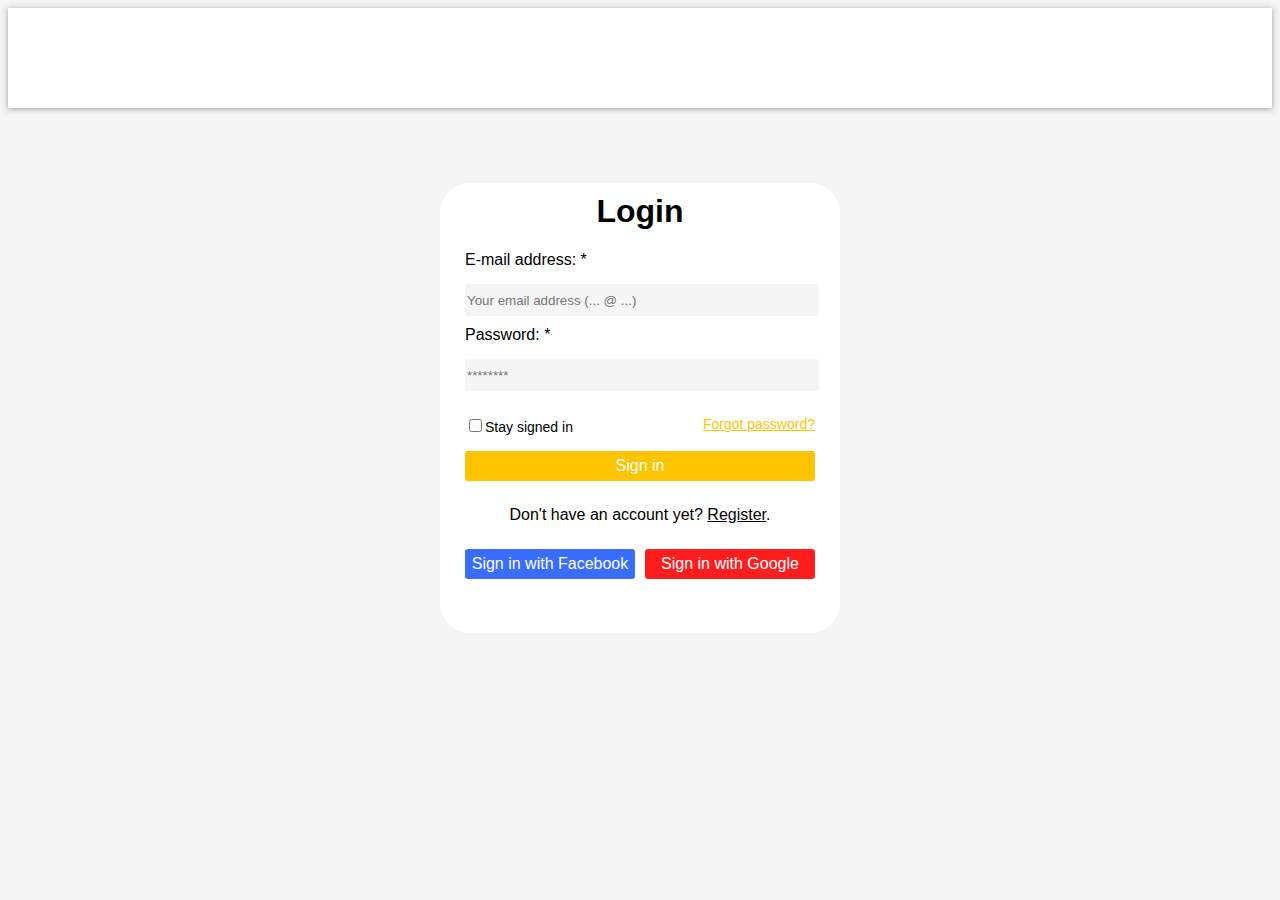
==== index.html @ 27d47063 "Changes" ====
<!DOCTYPE html>
<html>
    <head>
        <meta charset="UTF-8">
        <meta name="viewport" content="width=500, initial-scale=1">
        <title>Login page</title>
        <link href="css/style.css" rel="stylesheet" type="text/css"/>
    </head>
    <body class="body">
        <header class="header"></header>
        <div class="body__registration" width="500px"> 
            <h1 class="body__title">Login</h1>
            <div>
                <span class="body__subtitle subtitle">E-mail address: *<br></span>
                <input class="body__input" type="email" name="email" placeholder="Your email address (... @ ...)" ><br>
                <span class="body__subtitle subtitle">Password: *<br></span>
                <input class="body__input" type="password" name="psw" placeholder="********">              
                <div class="body__container">
                    <div>  
                        <input type="checkbox" id="check1"><label class="body__checkbox_text" for="check1">Stay signed in</label>
                    </div>
                    <a class="body__link" href="http://google.com" target="_blank">Forgot password?</a>
                </div>
            </div> 
            <div>
                <input class="body__button_sign" type="submit" value="Sign in">
            </div>
            <div>
                <div class="body__text">Don't have an account yet? <a class="body__registerlink" href="">Register</a>.</div>
            </div>
            <div class="body__container">
                <input class="body__button_facebook" type="submit" value="Sign in with Facebook">
                <input class="body__button_google" type="submit" value="Sign in with Google" >
            </div>
        </div>
    </body>
</html>
---- css/style.css ----
.body {
    background-color: whitesmoke;
    font-family: 'Roboto', sans-serif;
}
.header {
    height: 100px;
    background-color: white;
    box-shadow: 0px 1px 6px rgba(131, 130, 130, 0.76);
}
.body__registration {
    margin-top: 75px;
    margin-left: auto;
    margin-right: auto;
    border-radius: 30px;
    background-color: white;
    border: none;
    width: 400px;
    height: 450px;
}
.body__title {
    padding-top: 10px;
    text-align: center;
}
.body__subtitle {
    text-align: left;
    margin-left: 25px;
}
.subtitle {
    font-size: 16px;
}
.body__input {
    margin-bottom: 10px;
    margin-top: 15px;
    margin-left: 25px;
    border: 0px solid white;
    border-radius: 3px;
    background-color: whitesmoke;
    width: 350px;
    height: 30px;
}
.body__checkbox_text {
    font-size: 14px;
}
.body__link {
    color:rgb(255, 196, 0);
    font-size: 14px;

}
.body__button_sign {
    margin-top: 15px;
    margin-left: 25px;
    font:caption;
    background-color:rgb(255, 196, 0);
    color:white;
    height: 30px;
    width: 350px;
    border-radius: 3px;
    border: none;
    text-align: center;
}
.body__text {
    margin-top: 25px;
    text-align: center;
}
.body__registerlink {
    color:black;
}
.body__button_facebook {
    margin-top: 10px;    
    font:caption;
    color:white;
    height: 30px;   
    width: 170px;
    border-radius: 3px;
    border: none;
    background-color:rgba(0, 68, 255, 0.781);
    text-align: center;
}
.body__button_google {
    margin-top: 10px;
    font:caption;
    color:white;
    height: 30px;
    width: 170px;
    border-radius: 3px;
    border: none;
    background-color:rgba(255, 0, 0, 0.884);
    text-align: center;
}
.body__container {
    margin-left: 25px;
    margin-top: 15px;
    margin-right: 25px;
    display:flex;
    justify-content: space-between;
}
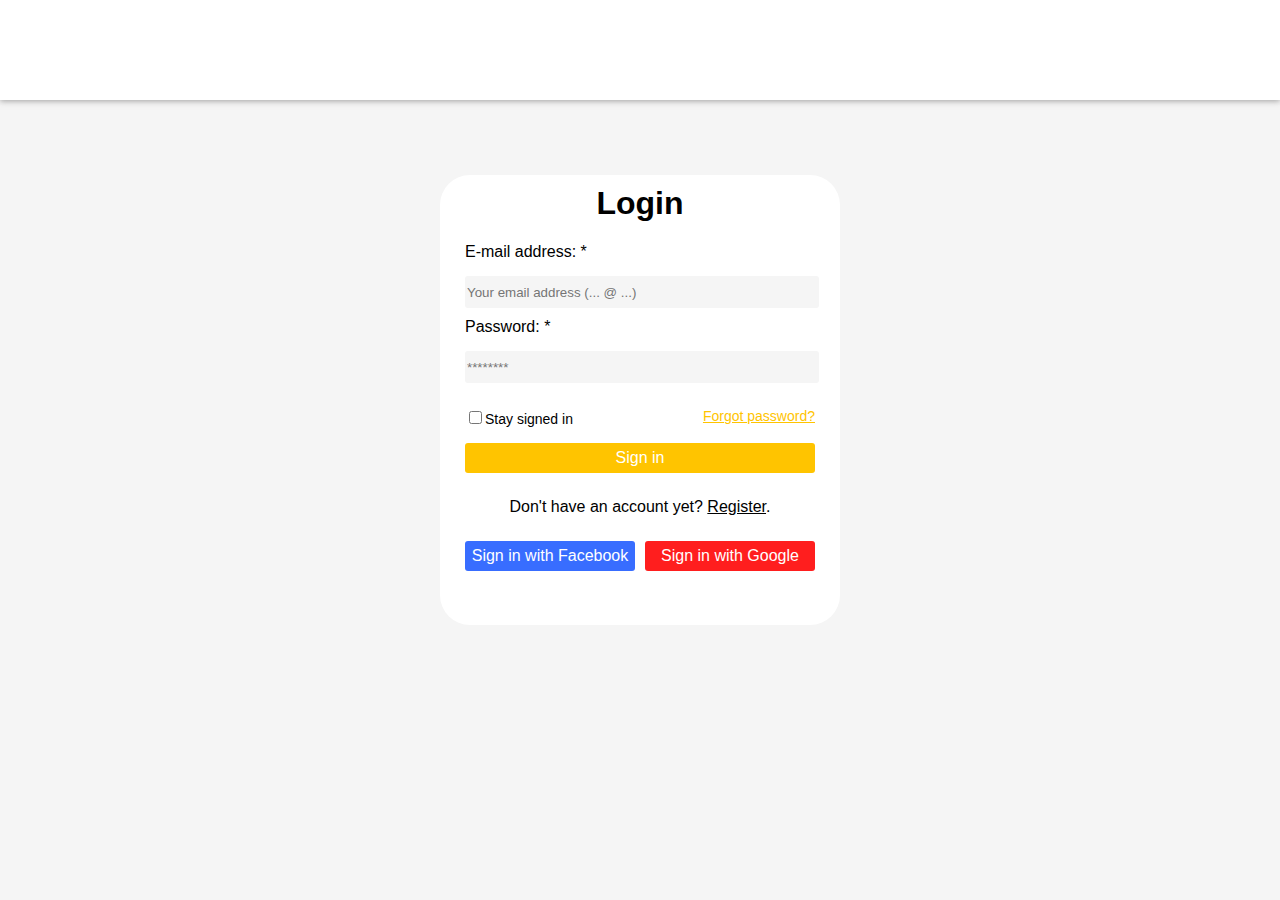
==== commit c1647ee2: "Changes for phones" ====
--- a/index.html
+++ b/index.html
@@ -2,13 +2,13 @@
 <html>
     <head>
         <meta charset="UTF-8">
-        <meta name="viewport" content="width=500, initial-scale=1">
+        <meta name="viewport" content="width=device-width, initial-scale=1, maximum-scale=1.0, user-scalable=no">
         <title>Login page</title>
         <link href="css/style.css" rel="stylesheet" type="text/css"/>
     </head>
     <body class="body">
         <header class="header"></header>
-        <div class="body__registration" width="500px"> 
+        <div class="body__registration"> 
             <h1 class="body__title">Login</h1>
             <div>
                 <span class="body__subtitle subtitle">E-mail address: *<br></span>
--- a/css/style.css
+++ b/css/style.css
@@ -1,8 +1,13 @@
 .body {
+    margin: 0;
+    padding: 0;
+    min-width: 410px;
+    min-height: 625px;
     background-color: whitesmoke;
     font-family: 'Roboto', sans-serif;
 }
 .header {
+    min-width: 410px;
     height: 100px;
     background-color: white;
     box-shadow: 0px 1px 6px rgba(131, 130, 130, 0.76);
